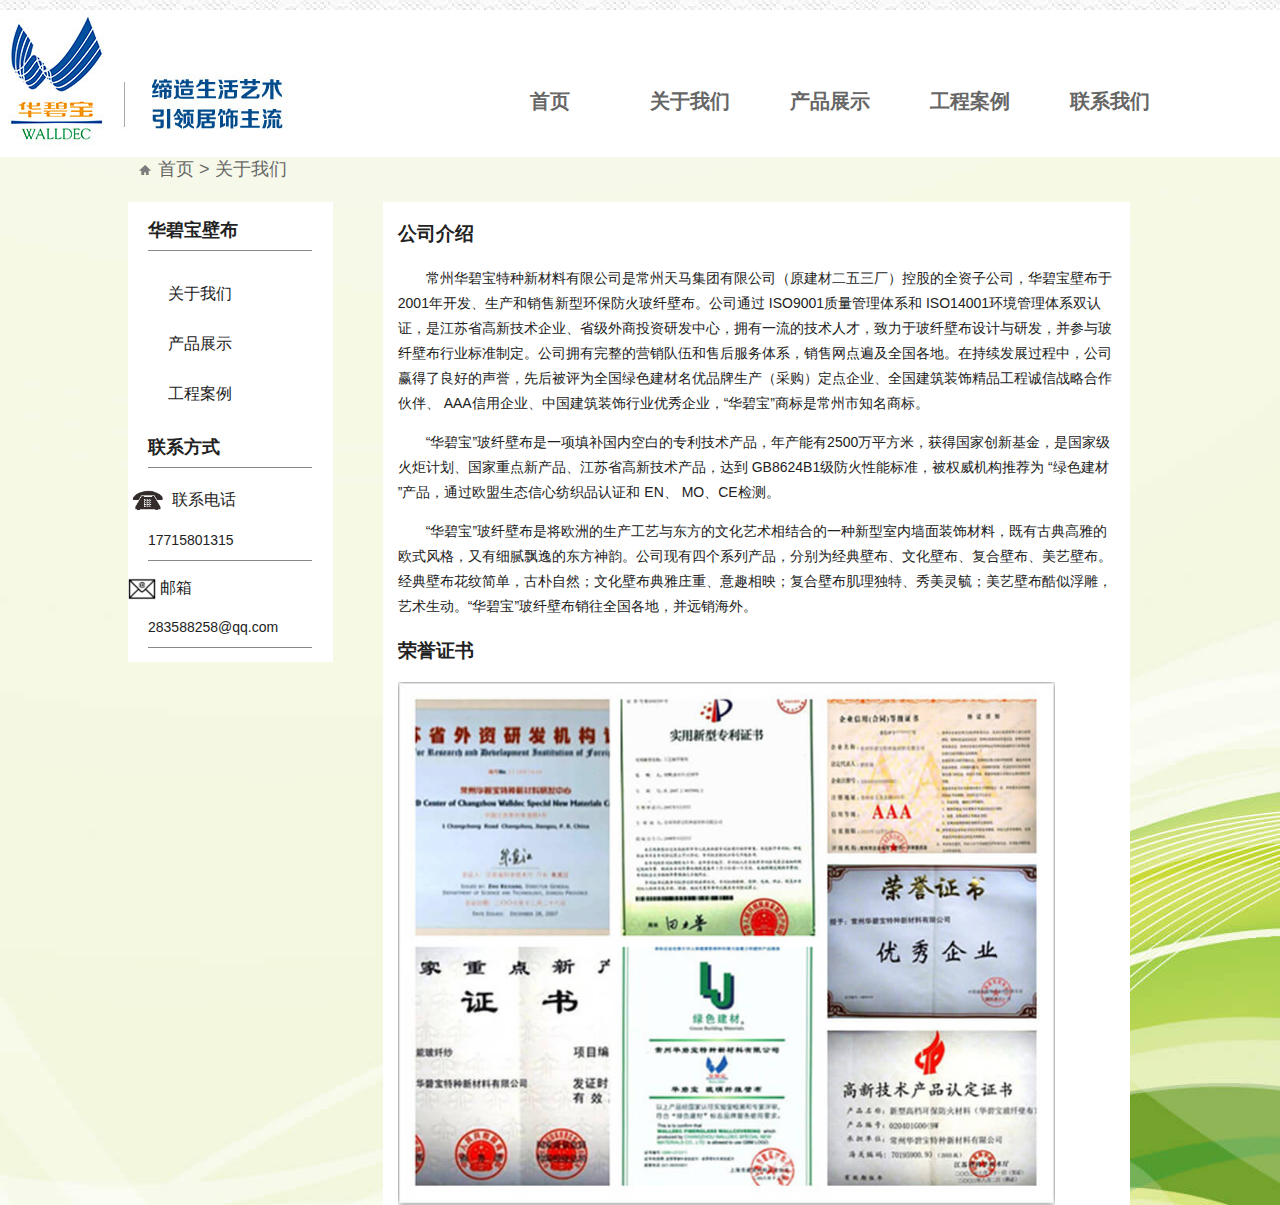
==== about.html @ 693d8a04 "project init" ====
<!DOCTYPE html>
<html lang="en">
<head>
    <meta charset="UTF-8">
    <title>关于我们</title>

    <link rel="stylesheet" href="css/normalize.css">
    <link rel="stylesheet" href="css/main.css">
    <link rel="stylesheet" href="css/top.css">
    <link rel="stylesheet" href="css/about.css">
    <link rel="stylesheet" href="css/swiper-3.4.2.min.css">
    <script src="js/vendor/modernizr-2.8.3.min.js"></script>
    <script src="js/jquery-2.1.1.min.js"></script>
    <script src="js/swiper-3.4.2.jquery.min.js"></script>
    <script src="js/main.js"></script>
</head>
<body>
    <div class="container">
        <div class="top div-box"></div>
        <div class="main div-box">
            <div class="content">
                <div class="crumb">
                    <img src="img/home.jpg"/>
                    <span>首页</span>
                    <span>&gt;</span>
                    <span>关于我们</span>
                </div>
                <div class="left clearfix">
                    <div>
                        <p>华碧宝壁布</p>
                        <ul>
                            <li class="active">关于我们</li>
                            <li>产品展示</li>
                            <li>工程案例</li>
                        </ul>
                    </div>
                    <div>
                        <p>联系方式</p>
                        <div>
                            <img src="img/tel.jpg" width="40"/>
                            <span>联系电话</span>
                            <p>17715801315</p>
                        </div>
                        <div>
                            <img src="img/mail.jpg" width="28"/>
                            <span>邮箱</span>
                            <p>283588258@qq.com</p>
                        </div>
                    </div>
                </div>
                <div class="right clearfix">
                    <div>
                        <h3>公司介绍</h3>
                        <p>
                            常州华碧宝特种新材料有限公司是常州天马集团有限公司（原建材二五三厂）控股的全资子公司，华碧宝壁布于2001年开发、生产和销售新型环保防火玻纤壁布。公司通过 ISO9001质量管理体系和 ISO14001环境管理体系双认证，是江苏省高新技术企业、省级外商投资研发中心，拥有一流的技术人才，致力于玻纤壁布设计与研发，并参与玻纤壁布行业标准制定。公司拥有完整的营销队伍和售后服务体系，销售网点遍及全国各地。在持续发展过程中，公司赢得了良好的声誉，先后被评为全国绿色建材名优品牌生产（采购）定点企业、全国建筑装饰精品工程诚信战略合作伙伴、 AAA信用企业、中国建筑装饰行业优秀企业，“华碧宝”商标是常州市知名商标。
                        </p>
                        <p>
                            “华碧宝”玻纤壁布是一项填补国内空白的专利技术产品，年产能有2500万平方米，获得国家创新基金，是国家级火炬计划、国家重点新产品、江苏省高新技术产品，达到 GB8624B1级防火性能标准，被权威机构推荐为 “绿色建材 ”产品，通过欧盟生态信心纺织品认证和 EN、 MO、CE检测。
                        </p>
                        <p>
                            “华碧宝”玻纤壁布是将欧洲的生产工艺与东方的文化艺术相结合的一种新型室内墙面装饰材料，既有古典高雅的欧式风格，又有细腻飘逸的东方神韵。公司现有四个系列产品，分别为经典壁布、文化壁布、复合壁布、美艺壁布。经典壁布花纹简单，古朴自然；文化壁布典雅庄重、意趣相映；复合壁布肌理独特、秀美灵毓；美艺壁布酷似浮雕，艺术生动。“华碧宝”玻纤壁布销往全国各地，并远销海外。
                        </p>
                    </div>
                    <div>
                        <h3>荣誉证书</h3>
                        <img src="img/zs1.jpg" width="657"/>
                        <!--<img src="img/zs2.jpg" width="657"/>-->
                    </div>
                </div>
            </div>
        </div>
    </div>

    <script>

    </script>
</body>
</html>
---- css/main.css ----
/*! HTML5 Boilerplate v5.3.0 | MIT License | https://html5boilerplate.com/ */

/*
 * What follows is the result of much research on cross-browser styling.
 * Credit left inline and big thanks to Nicolas Gallagher, Jonathan Neal,
 * Kroc Camen, and the H5BP dev community and team.
 */

/* ==========================================================================
   Base styles: opinionated defaults
   ========================================================================== */

html {
    color: #222;
    font-size: 1em;
    line-height: 1.4;
}

.clearfix:before,
.clearfix:after{
    content:'';
    display:block;
}
.clearfix{
    clear:both;
}

/*
 * Remove text-shadow in selection highlight:
 * https://twitter.com/miketaylr/status/12228805301
 *
 * These selection rule sets have to be separate.
 * Customize the background color to match your design.
 */

::-moz-selection {
    background: #b3d4fc;
    text-shadow: none;
}

::selection {
    background: #b3d4fc;
    text-shadow: none;
}

/*
 * A better looking default horizontal rule
 */

hr {
    display: block;
    height: 1px;
    border: 0;
    border-top: 1px solid #ccc;
    margin: 1em 0;
    padding: 0;
}

/*
 * Remove the gap between audio, canvas, iframes,
 * images, videos and the bottom of their containers:
 * https://github.com/h5bp/html5-boilerplate/issues/440
 */

audio,
canvas,
iframe,
img,
svg,
video {
    vertical-align: middle;
}

/*
 * Remove default fieldset styles.
 */

fieldset {
    border: 0;
    margin: 0;
    padding: 0;
}

/*
 * Allow only vertical resizing of textareas.
 */

textarea {
    resize: vertical;
}

/* ==========================================================================
   Browser Upgrade Prompt
   ========================================================================== */

.browserupgrade {
    margin: 0.2em 0;
    background: #ccc;
    color: #000;
    padding: 0.2em 0;
}

/* ==========================================================================
   Author's custom styles
   ========================================================================== */

















/* ==========================================================================
   Helper classes
   ========================================================================== */

/*
 * Hide visually and from screen readers
 */

.hidden {
    display: none !important;
}

/*
 * Hide only visually, but have it available for screen readers:
 * http://snook.ca/archives/html_and_css/hiding-content-for-accessibility
 */

.visuallyhidden {
    border: 0;
    clip: rect(0 0 0 0);
    height: 1px;
    margin: -1px;
    overflow: hidden;
    padding: 0;
    position: absolute;
    width: 1px;
}

/*
 * Extends the .visuallyhidden class to allow the element
 * to be focusable when navigated to via the keyboard:
 * https://www.drupal.org/node/897638
 */

.visuallyhidden.focusable:active,
.visuallyhidden.focusable:focus {
    clip: auto;
    height: auto;
    margin: 0;
    overflow: visible;
    position: static;
    width: auto;
}

/*
 * Hide visually and from screen readers, but maintain layout
 */

.invisible {
    visibility: hidden;
}

/*
 * Clearfix: contain floats
 *
 * For modern browsers
 * 1. The space content is one way to avoid an Opera bug when the
 *    `contenteditable` attribute is included anywhere else in the document.
 *    Otherwise it causes space to appear at the top and bottom of elements
 *    that receive the `clearfix` class.
 * 2. The use of `table` rather than `block` is only necessary if using
 *    `:before` to contain the top-margins of child elements.
 */

.clearfix:before,
.clearfix:after {
    content: " "; /* 1 */
    display: table; /* 2 */
}

.clearfix:after {
    clear: both;
}

/* ==========================================================================
   EXAMPLE Media Queries for Responsive Design.
   These examples override the primary ('mobile first') styles.
   Modify as content requires.
   ========================================================================== */

@media only screen and (min-width: 35em) {
    /* Style adjustments for viewports that meet the condition */
}

@media print,
       (-webkit-min-device-pixel-ratio: 1.25),
       (min-resolution: 1.25dppx),
       (min-resolution: 120dpi) {
    /* Style adjustments for high resolution devices */
}

/* ==========================================================================
   Print styles.
   Inlined to avoid the additional HTTP request:
   http://www.phpied.com/delay-loading-your-print-css/
   ========================================================================== */

@media print {
    *,
    *:before,
    *:after,
    *:first-letter,
    *:first-line {
        background: transparent !important;
        color: #000 !important; /* Black prints faster:
                                   http://www.sanbeiji.com/archives/953 */
        box-shadow: none !important;
        text-shadow: none !important;
    }

    a,
    a:visited {
        text-decoration: underline;
    }

    a[href]:after {
        content: " (" attr(href) ")";
    }

    abbr[title]:after {
        content: " (" attr(title) ")";
    }

    /*
     * Don't show links that are fragment identifiers,
     * or use the `javascript:` pseudo protocol
     */

    a[href^="#"]:after,
    a[href^="javascript:"]:after {
        content: "";
    }

    pre,
    blockquote {
        border: 1px solid #999;
        page-break-inside: avoid;
    }

    /*
     * Printing Tables:
     * http://css-discuss.incutio.com/wiki/Printing_Tables
     */

    thead {
        display: table-header-group;
    }

    tr,
    img {
        page-break-inside: avoid;
    }

    img {
        max-width: 100% !important;
    }

    p,
    h2,
    h3 {
        orphans: 3;
        widows: 3;
    }

    h2,
    h3 {
        page-break-after: avoid;
    }
}
---- css/top.css ----
body {
    background: url("../img/body_Bg.jpg") scroll;
}
.div-box {
    width: 100%;
    min-width: 1200px;
    max-width: 1418px;
    margin: 0 auto;
    clear: both;
    overflow: hidden;
}
.top {
    margin-top: 10px;
    background: #fff;
}
.logo {
    float: left;
}
.navigation {
    float: right;
    margin-right: 100px;
    padding-top: 50px;
}
.navigation ul li {
    list-style: none;
    margin-left: 60px;
    float: left;
    width: 140px;
    height: 50px;
    line-height: 50px;
    margin: 0px;
    padding: 0px;
    text-align: center;
}
.navigation ul li:hover {
    background-color: #f18400;
}
.navigation ul li a{
    color: #666;
    font-size: 20px;
    font-weight: bold;
    text-decoration: none;
    font-family: "Microsoft YaHei";
    cursor: pointer;
}
---- css/about.css ----
.container {

}
.container .main {
    margin-top: 30px;
    width: 100%;
    margin: 0 auto;
    background: url("../img/bg.jpg") repeat-x scroll;
}
.container .main .content{
    width: 80%;
    margin: 0 auto;
}
.container .main .crumb {
    font-size: 18px;
    color: #666;
    margin-left: 10px;
    margin-bottom: 20px;
    width: 100%;
}
.container .main .left {
    width: 20%;
    float: left;
    background-color: #fff;
    margin-right: 50px;
}
.container .main .left div>p {
    margin-left: 20px;
    font-size: 18px;
    height: 30px;
    line-height: 20px;
    font-weight: bold;
    width: 80%;
    border-bottom: 1px solid #888888;
}
.container .main .left div>div>p {
    font-size: 14px;
    font-weight: normal;
}
.container .main .left .title{
    font-size: 30px;
    font-weight: bold;
}
.container .main .left ul li{
    line-height: 50px;
    list-style: none;
}
.container .main .right {
    width: 70%;
    display: inline-block;
    background-color: #fff;
    padding-left: 15px;
    padding-right: 15px;
}
.container .main .right div p{
    font-size: 14px;
    text-indent: 2em;
    line-height: 25px;
}
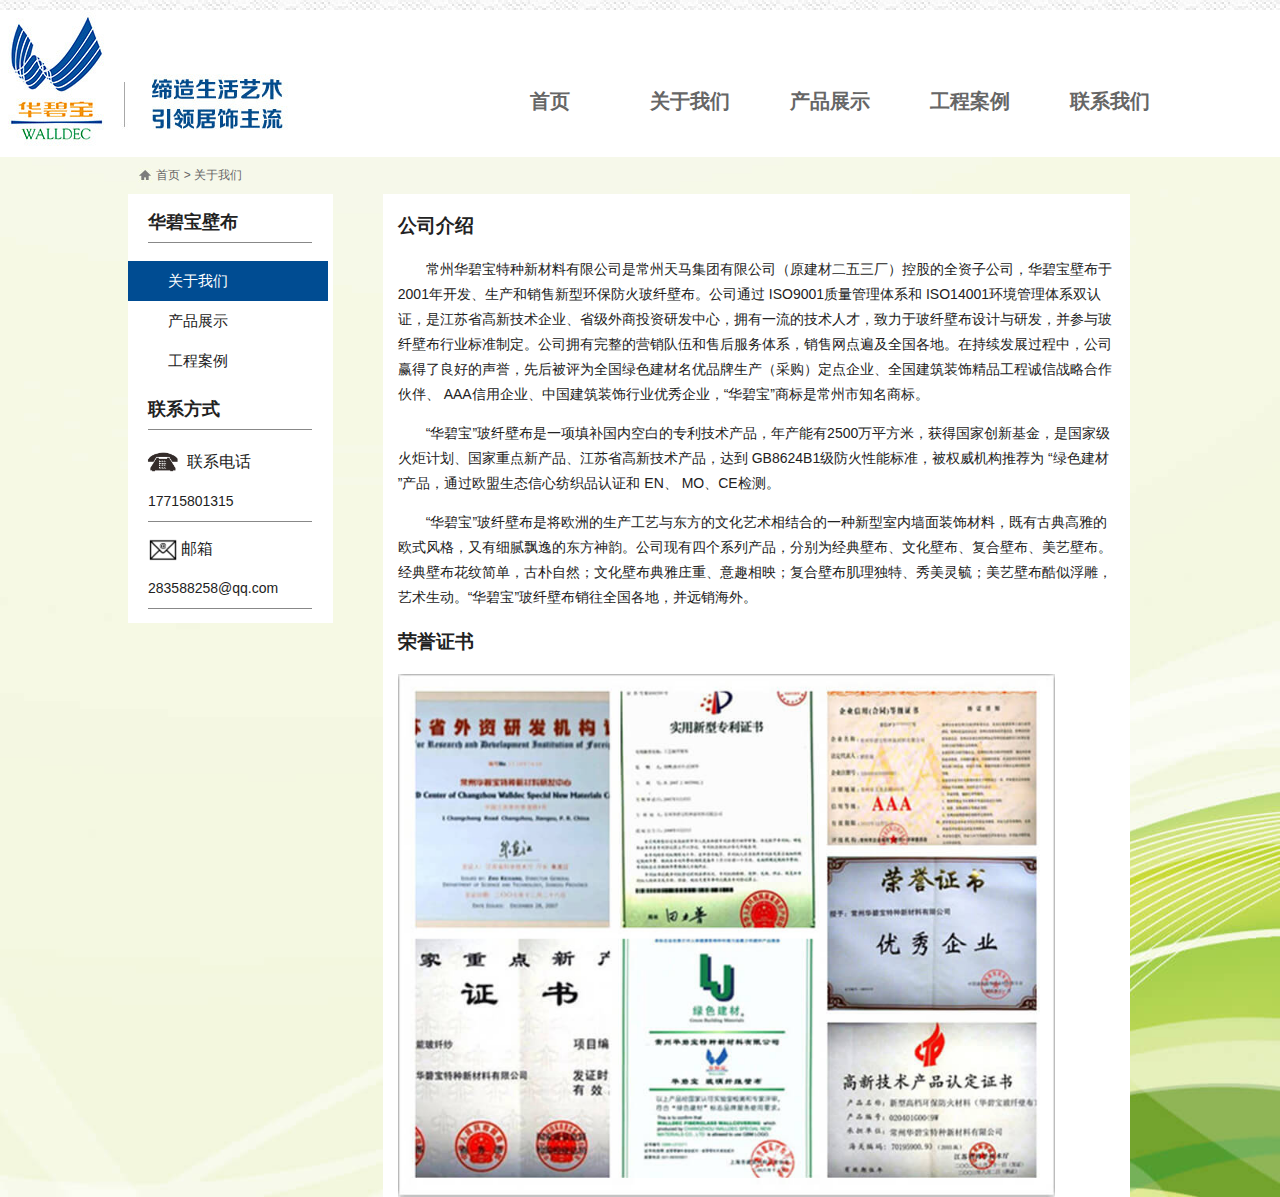
==== commit 19568f3f: "products" ====
--- a/about.html
+++ b/about.html
@@ -28,21 +28,21 @@
                 <div class="left clearfix">
                     <div>
                         <p>华碧宝壁布</p>
-                        <ul>
-                            <li class="active">关于我们</li>
-                            <li>产品展示</li>
-                            <li>工程案例</li>
-                        </ul>
+                        <div class="left-navigation">
+                            <span class="left-hover"><a>关于我们</a></span>
+                            <span><a>产品展示</a></span>
+                            <span><a>工程案例</a></span>
+                        </div>
                     </div>
                     <div>
                         <p>联系方式</p>
                         <div>
-                            <img src="img/tel.jpg" width="40"/>
+                            <img src="img/tel.jpg" width="40" style="margin-left: 15px"/>
                             <span>联系电话</span>
                             <p>17715801315</p>
                         </div>
                         <div>
-                            <img src="img/mail.jpg" width="28"/>
+                            <img src="img/mail.jpg" width="28" style="margin-left: 21px"/>
                             <span>邮箱</span>
                             <p>283588258@qq.com</p>
                         </div>
--- a/css/about.css
+++ b/css/about.css
@@ -16,6 +16,12 @@
     color: #666;
     margin-left: 10px;
     margin-bottom: 20px;
+    width: 100%;
+}
+.container .main .crumb {
+    font-size: 12px;
+    color: #666;
+    margin: 10px 0px 10px 10px;
     width: 100%;
 }
 .container .main .left {
@@ -41,9 +47,25 @@
     font-size: 30px;
     font-weight: bold;
 }
-.container .main .left ul li{
-    line-height: 50px;
-    list-style: none;
+.container .main .left .left-navigation {
+    box-sizing: border-box;
+}
+.container .main .left .left-navigation span{
+    display: block;
+    width: 200px;
+    line-height: 40px;
+    box-sizing: border-box;
+    padding-left: 40px;
+    font-size: 15px;
+}
+.container .main .left .left-navigation span:hover{
+    background-color: #004c92;
+    color: #fff;
+    cursor: pointer;
+}
+.container .main .left .left-navigation .left-hover {
+    background-color: #004c92;
+    color: #fff;
 }
 .container .main .right {
     width: 70%;
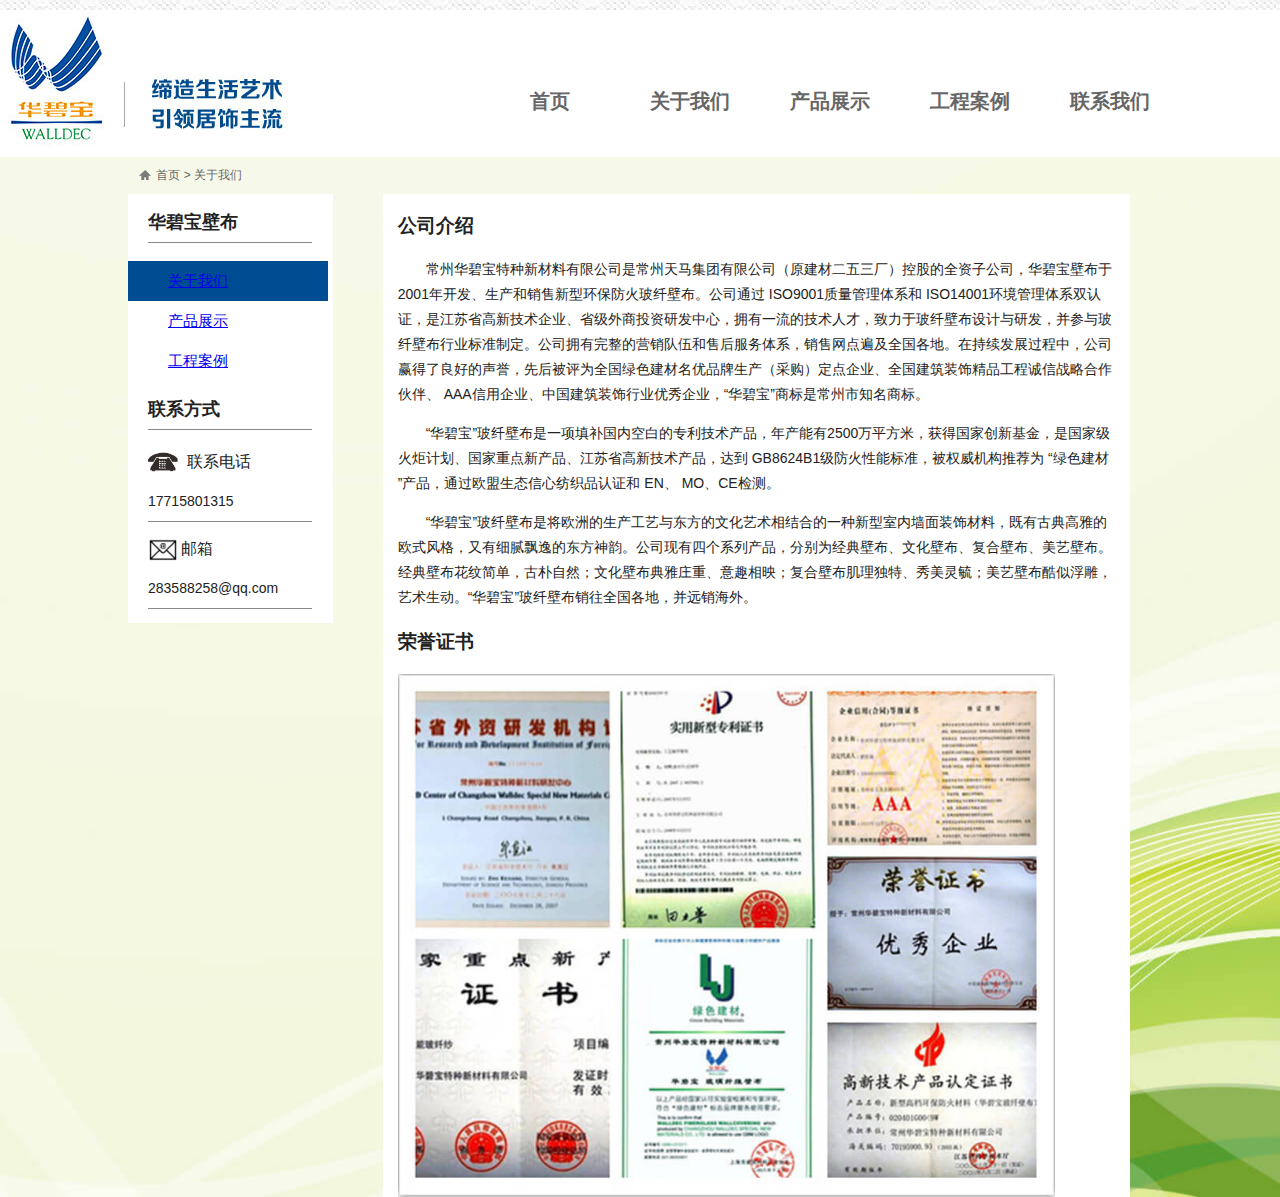
==== commit b719cb36: "工程案例，联系我们" ====
--- a/about.html
+++ b/about.html
@@ -29,9 +29,9 @@
                     <div>
                         <p>华碧宝壁布</p>
                         <div class="left-navigation">
-                            <span class="left-hover"><a>关于我们</a></span>
-                            <span><a>产品展示</a></span>
-                            <span><a>工程案例</a></span>
+                            <span class="left-hover"><a href="#">关于我们</a></span>
+                            <span><a href="/products_page1.html">产品展示</a></span>
+                            <span><a href="/case.html">工程案例</a></span>
                         </div>
                     </div>
                     <div>
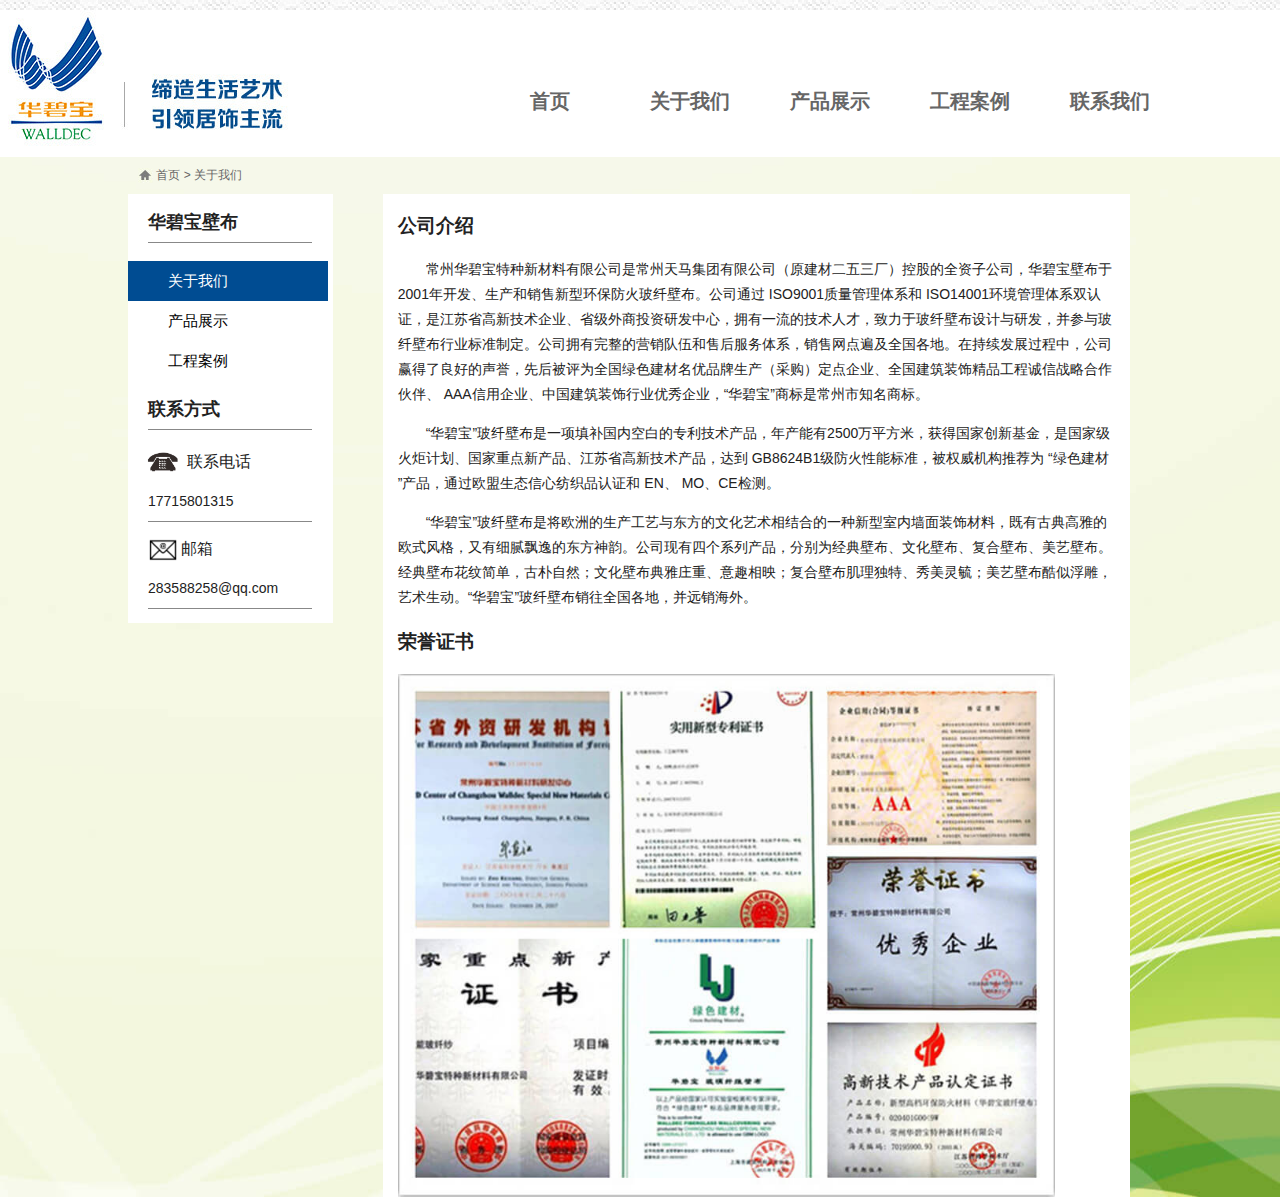
==== commit cc787855: "添加left-side.css" ====
--- a/about.html
+++ b/about.html
@@ -8,6 +8,7 @@
     <link rel="stylesheet" href="css/main.css">
     <link rel="stylesheet" href="css/top.css">
     <link rel="stylesheet" href="css/about.css">
+    <link rel="stylesheet" href="css/left-side.css">
     <link rel="stylesheet" href="css/swiper-3.4.2.min.css">
     <script src="js/vendor/modernizr-2.8.3.min.js"></script>
     <script src="js/jquery-2.1.1.min.js"></script>
@@ -16,7 +17,20 @@
 </head>
 <body>
     <div class="container">
-        <div class="top div-box"></div>
+        <div class="top div-box">
+            <div class="logo">
+                <a href="index.html" onfocus="blur()"><img src="img/logo.jpg" alt="logo"/></a>
+            </div>
+            <div class="navigation">
+                <ul>
+                    <li><a href="/">首页</a></li>
+                    <li><a href="/about.html">关于我们</a></li>
+                    <li><a href="/products_page1.html">产品展示</a></li>
+                    <li><a href="/case.html">工程案例</a></li>
+                    <li><a href="/contact.html">联系我们</a></li>
+                </ul>
+            </div>
+        </div>
         <div class="main div-box">
             <div class="content">
                 <div class="crumb">
@@ -29,9 +43,9 @@
                     <div>
                         <p>华碧宝壁布</p>
                         <div class="left-navigation">
-                            <span class="left-hover"><a href="#">关于我们</a></span>
-                            <span><a href="/products_page1.html">产品展示</a></span>
-                            <span><a href="/case.html">工程案例</a></span>
+                            <a class="left-hover" a href="#">关于我们</a>
+                            <a href="/products_page1.html">产品展示</a>
+                            <a href="/case.html">工程案例</a>
                         </div>
                     </div>
                     <div>
--- a/css/main.css
+++ b/css/main.css
@@ -289,3 +289,19 @@
         page-break-after: avoid;
     }
 }
+
+a:link {
+    font-size: 12px;
+    color: #000000;
+    text-decoration: none;
+}
+a:visited {
+    font-size: 12px;
+    color: #000000;
+    text-decoration: none;
+}
+a:hover {
+    font-size: 12px;
+    color: #999999;
+    text-decoration: underline;
+}
--- a/css/about.css
+++ b/css/about.css
@@ -24,49 +24,7 @@
     margin: 10px 0px 10px 10px;
     width: 100%;
 }
-.container .main .left {
-    width: 20%;
-    float: left;
-    background-color: #fff;
-    margin-right: 50px;
-}
-.container .main .left div>p {
-    margin-left: 20px;
-    font-size: 18px;
-    height: 30px;
-    line-height: 20px;
-    font-weight: bold;
-    width: 80%;
-    border-bottom: 1px solid #888888;
-}
-.container .main .left div>div>p {
-    font-size: 14px;
-    font-weight: normal;
-}
-.container .main .left .title{
-    font-size: 30px;
-    font-weight: bold;
-}
-.container .main .left .left-navigation {
-    box-sizing: border-box;
-}
-.container .main .left .left-navigation span{
-    display: block;
-    width: 200px;
-    line-height: 40px;
-    box-sizing: border-box;
-    padding-left: 40px;
-    font-size: 15px;
-}
-.container .main .left .left-navigation span:hover{
-    background-color: #004c92;
-    color: #fff;
-    cursor: pointer;
-}
-.container .main .left .left-navigation .left-hover {
-    background-color: #004c92;
-    color: #fff;
-}
+
 .container .main .right {
     width: 70%;
     display: inline-block;
--- a/css/left-side.css
+++ b/css/left-side.css
@@ -0,0 +1,49 @@
+.container .main .left {
+    width: 20%;
+    float: left;
+    background-color: #fff;
+    margin-right: 50px;
+}
+.container .main .left div>p {
+    margin-left: 20px;
+    font-size: 18px;
+    height: 30px;
+    line-height: 20px;
+    font-weight: bold;
+    width: 80%;
+    border-bottom: 1px solid #888888;
+}
+.container .main .left div>div>p {
+    font-size: 14px;
+    font-weight: normal;
+}
+.container .main .left .title{
+    font-size: 30px;
+    font-weight: bold;
+}
+.container .main .left .left-navigation {
+    box-sizing: border-box;
+}
+.container .main .left .left-navigation a{
+    display: block;
+    width: 200px;
+    line-height: 40px;
+    box-sizing: border-box;
+    padding-left: 40px;
+    font-size: 15px;
+    text-decoration: none;
+}
+.container .main .left .left-navigation a:hover{
+    background-color: #004c92;
+    color: #fff;
+    cursor: pointer;
+}
+.container .main .left .left-navigation span a:hover{
+    background-color: #004c92;
+    color: #fff;
+    cursor: pointer;
+}
+.container .main .left .left-navigation .left-hover {
+    background-color: #004c92;
+    color: #fff;
+}
